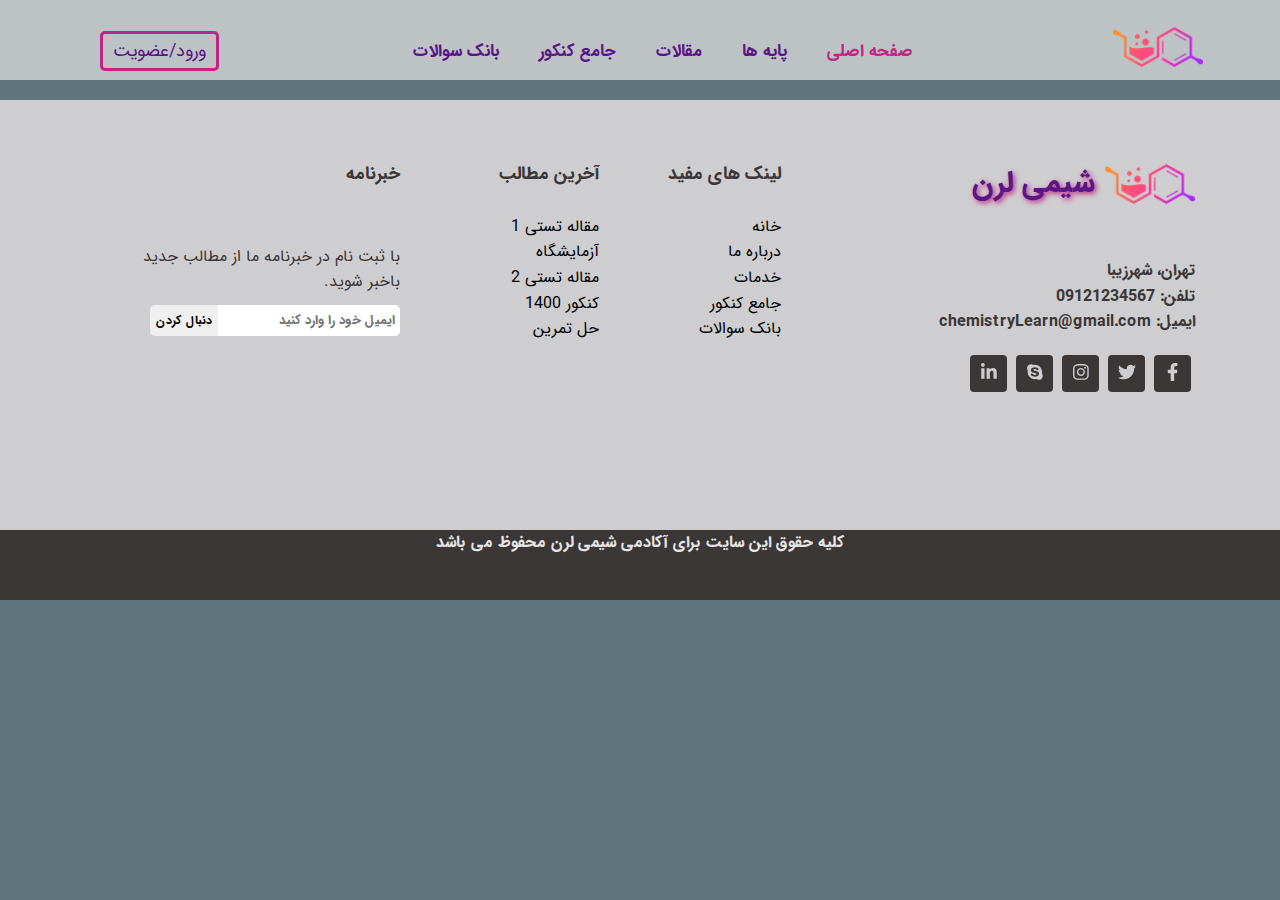
==== pages/Courses/Courses.html @ 00291adf "change directory" ====
<!DOCTYPE html>
<html lang="en">

<head>
    <meta charset="UTF-8">
    <meta http-equiv="X-UA-Compatible" content="IE=edge">
    <meta name="viewport" content="width=device-width, initial-scale=1.0">
    <title>Courses</title>
    <link rel="icon" type="image/png" href="../../img/chemistry-logo.png">
    <!-- ======   VENDOR LINKS ====== -->
    <link rel="stylesheet" href="../../vendor/FontAwesome5/all.min.css">

    <!-- ======   CSS STYLES ====== -->
    <link rel="stylesheet" href="./Courses.css">
    <link rel="stylesheet" href="./courses-responsive.css">
</head>

<body>

    <!-- ======   TopBar START ====== -->
    <div id="topBar" class="topBar">
        <div class="container">
            <div class="navbar">
                <div class="logo">
                    <a href="#">
                        <img src="../../img/chemistry-logo.png" class="logo__img" alt="Chemistry">
                    </a>
                </div>
                <div class="menu">
                    <ul class="menu__items">
                        <li class="menu__item"><a href="#" class="menu__item-link menu__item-link--active"> صفحه
                                اصلی</a></li>
                        <li class="menu__item"><a href="#" class="menu__item-link">پایه ها</a></li>
                        <li class="menu__item"><a href="#" class="menu__item-link">مقالات</a></li>
                        <li class="menu__item"><a href="#" class="menu__item-link">جامع کنکور</a></li>
                        <li class="menu__item"><a href="#" class="menu__item-link">بانک سوالات</a></li>
                    </ul>
                </div>
                <div class="left-section">
                    <div class="member">
                        <a href="#" class="member-login page-btn">ورود/عضویت</a>
                    </div>
                    <div class="nav__toggle-icon">
                        <div class="nav__toggle-line"></div>
                    </div>
                </div>
            </div>
        </div>

    </div>
    <!-- ======   TopBar FINISH ====== -->















    <!-- ======   FOOTER START ====== -->
    <footer id="footer" class="footer">
        <div class="container">
            <div class="footer-content">
                <div class="row">
                    <div class="col col-lg-4">
                        <div class="footer-right">
                            <div class="footer-logo">
                                <a href="#">
                                    <img src="../../img/chemistry-logo.png" class="footer-logo__img" alt="Chemistry">
                                    <h2 class="footer-logo__title">شیمی لرن</h2>
                                </a>
                            </div>
                            <p class="footer-address">تهران، شهرزیبا</p>
                            <p class="footer-phone">تلفن: 09121234567</p>
                            <p class="footer-mail">ایمیل: chemistryLearn@gmail.com</p>
                            <div class="footer-icons">
                                <a href="#" class="footer-icon">
                                    <i class="fab fa-facebook-f "></i>
                                </a>
                                <a href="#" class="footer-icon">
                                    <i class="fab fa-twitter"></i>

                                </a>
                                <a href="#" class="footer-icon"> <i class="fab fa-instagram"></i>
                                </a>
                                <a href="#" class="footer-icon"> <i class="fab fa-skype"></i>
                                </a>
                                <a href="#" class="footer-icon"> <i class="fab fa-linkedin-in"></i>
                                </a>
                            </div>
                        </div>
                    </div>
                    <div class="col col-lg-4">
                        <div class="footer-middle">
                            <div class="footer-middle__right">
                                <h4 class="footer-middle__right-title">لینک های مفید</h4>
                                <ul class="footer-middle__right-items">
                                    <li class=""><a href="#" class="footer-middle__right-link">خانه</a></li>
                                    <li class=""><a href="#" class="footer-middle__right-link">درباره ما</a></li>
                                    <li class=""><a href="#" class="footer-middle__right-link">خدمات</a> </li>
                                    <li class=""><a href="#" class="footer-middle__right-link">جامع کنکور</a> </li>
                                    <li class=""><a href="#" class="footer-middle__right-link"> بانک سوالات</a> </li>
                                </ul>
                            </div>
                            <div class="footer-middle__left">
                                <h4 class="footer-middle__left-title"> آخرین مطالب</h4>
                                <ul class="footer-middle__left-items">
                                    <li> <a href="#" class="footer-middle__left-link"> مقاله تستی 1</a> </li>
                                    <li> <a href="#" class="footer-middle__left-link">آزمایشگاه </a> </li>
                                    <li> <a href="#" class="footer-middle__left-link">مقاله تستی 2 </a> </li>
                                    <li> <a href="#" class="footer-middle__left-link">کنکور 1400 </a> </li>
                                    <li> <a href="#" class="footer-middle__left-link"> حل تمرین</a> </li>
                                </ul>
                            </div>
                        </div>
                    </div>
                    <div class="col col-lg-4">
                        <div class="footer-left">
                            <h4 class="footer-left__title">خبرنامه</h4>
                            <p class="footer-left__text">با ثبت نام در خبرنامه ما از مطالب جدید باخبر شوید.</p>
                            <form action method="post" class="footer-left__mailBox">
                                <input type="email" name="email" class="footer-left__mailBox-box"
                                    placeholder="ایمیل خود را وارد کنید">
                                <input type="submit" class="footer-left__mailBox-btn" value="دنبال کردن">
                            </form>
                        </div>
                    </div>
                </div>
            </div>
        </div>
        <div class="sub-footer">
            <p class="sub-footer__text">کلیه حقوق این سایت برای آکادمی شیمی لرن محفوظ می باشد</p>
        </div>
    </footer>
    <!-- ======   FOOTER FINISH ====== -->


    <!-- ======   JS VENDOR ====== -->
    <script src="../../vendor/FontAwesome5/all.min.js"></script>


    <!-- ====== APP.JS VENDOR ====== -->
    <script src="./Courses.js"></script>
</body>

</html>
---- pages/Courses/Courses.css ----
@import "../../style/reset.css";
@import "../../style/grid.css";
@import "../../style/font.css";
@import "../../style/TopBar.css";
@import "../../style/Footer.css";

/* ------------------------------
===========   root   ==========
------------------------------ */

:root {
  --Platinum-color: #e5e5e5;
  --AmericanSilver-color: #cecdcf;
  --SasquatchSocks-color: #be2686;
  --AmericanViolet-color: #5b1587;
  --SmokyCharcoal-color: #3b3737;
}

/* ------------------------------
=======   Reset Style  =======
------------------------------ */

a {
  text-decoration: none;
  color: black;
}

/* ------------------------------
===========   Courses   ==========
------------------------------ */

html {
  box-sizing: border-box;
  font-size: 62.5%;
}

*,
*:before,
*:after {
  box-sizing: inherit;
}

body {
  font-family: "IranSans";
  font-size: 1.6rem;
  line-height: 1.6;
  direction: rtl;
  background-color: #60747b;
  color: var(--SmokyCharcoal-color);
}

/* --------------------------------
=======   Helper Class   ======
-------------------------------- */
.page-btn {
  color: var(--AmericanViolet-color);
  font-family: "IranSans";
  font-size: 1.8rem;
  border: 3px solid var(--SasquatchSocks-color);
  border-radius: 0.5rem;
  padding: 0.3rem 1rem;
  text-align: center;
  transition: all 150ms ease-in;
}
.page-btn:hover {
  color: var(--Platinum-color);
  background-color: var(--SasquatchSocks-color);
}

/* -------------------------------
=======   TopBar Style   =======
------------------------------- */
---- pages/Courses/courses-responsive.css ----
@media (max-width: 1400px) {
}
@media (max-width: 1200px) {
}
@media (max-width: 992px) {
}

@media (max-width: 768px) {
}

@media (max-width: 576px) {
}
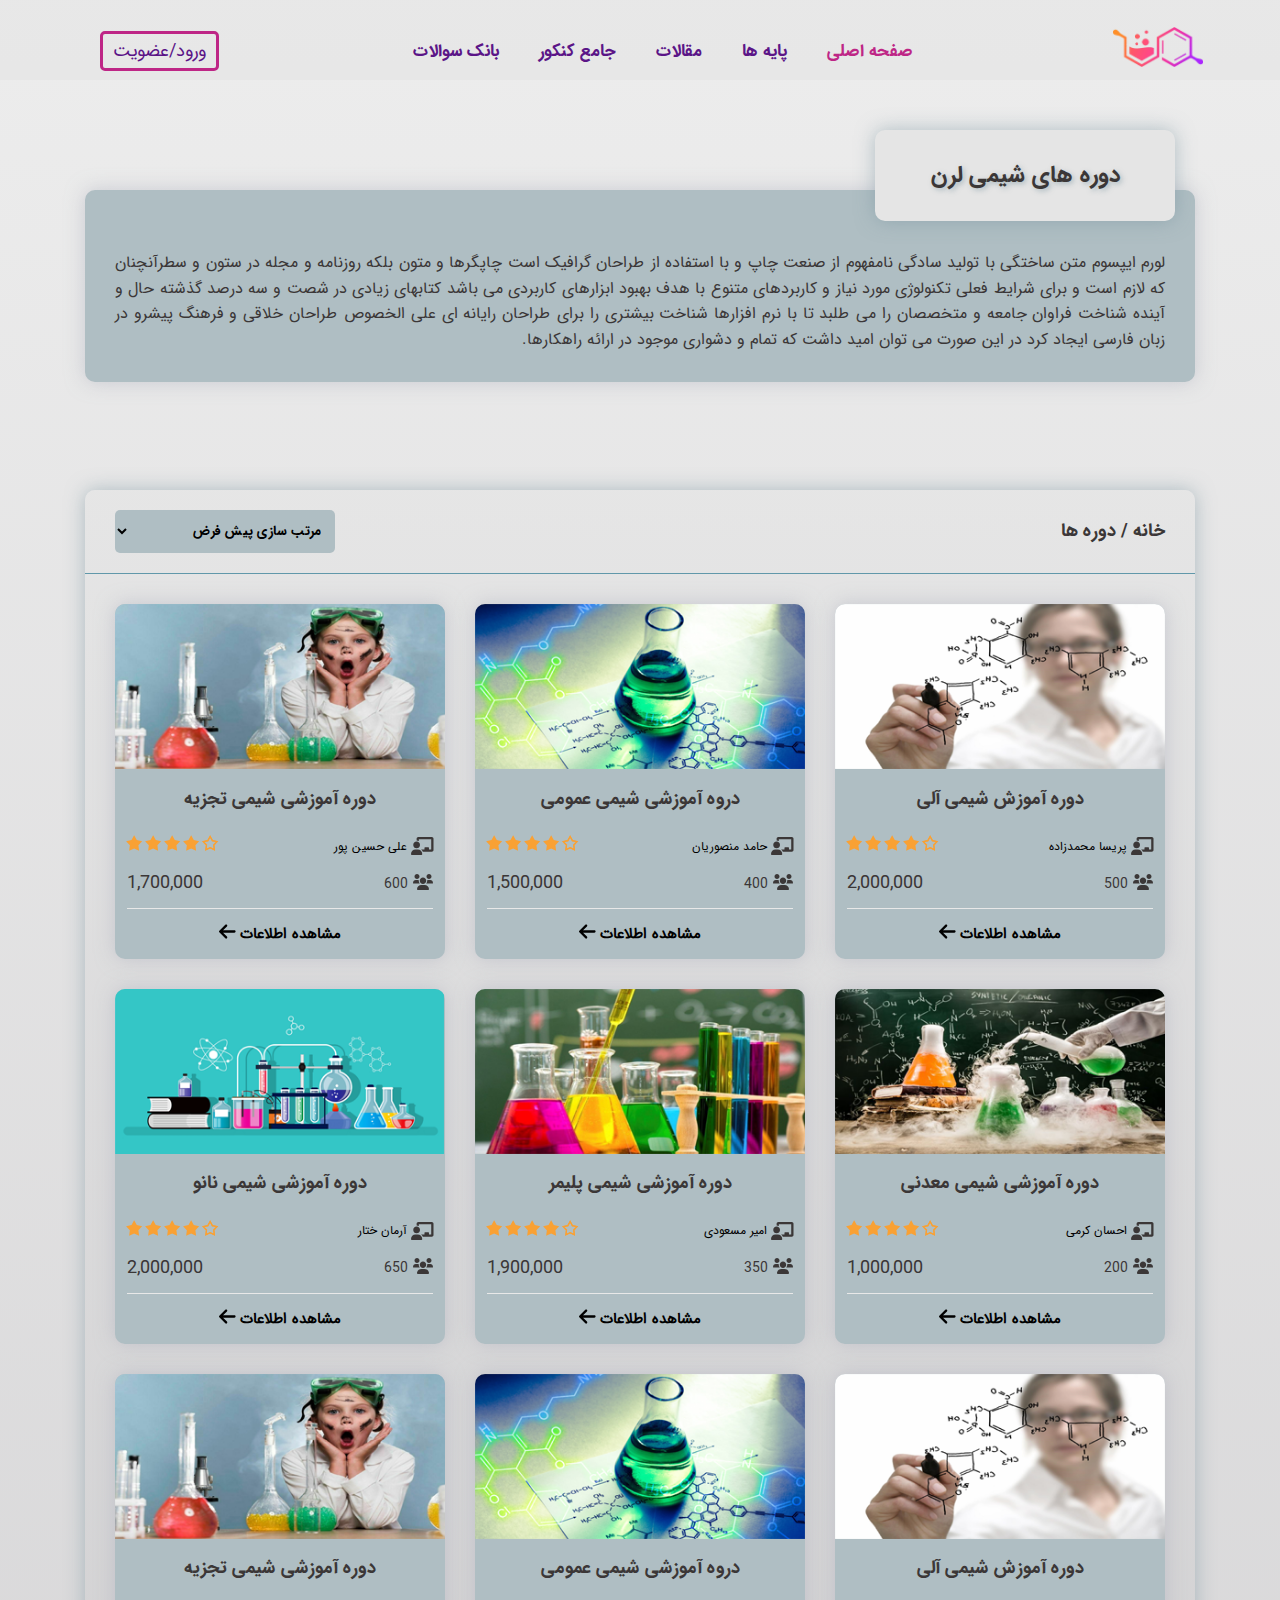
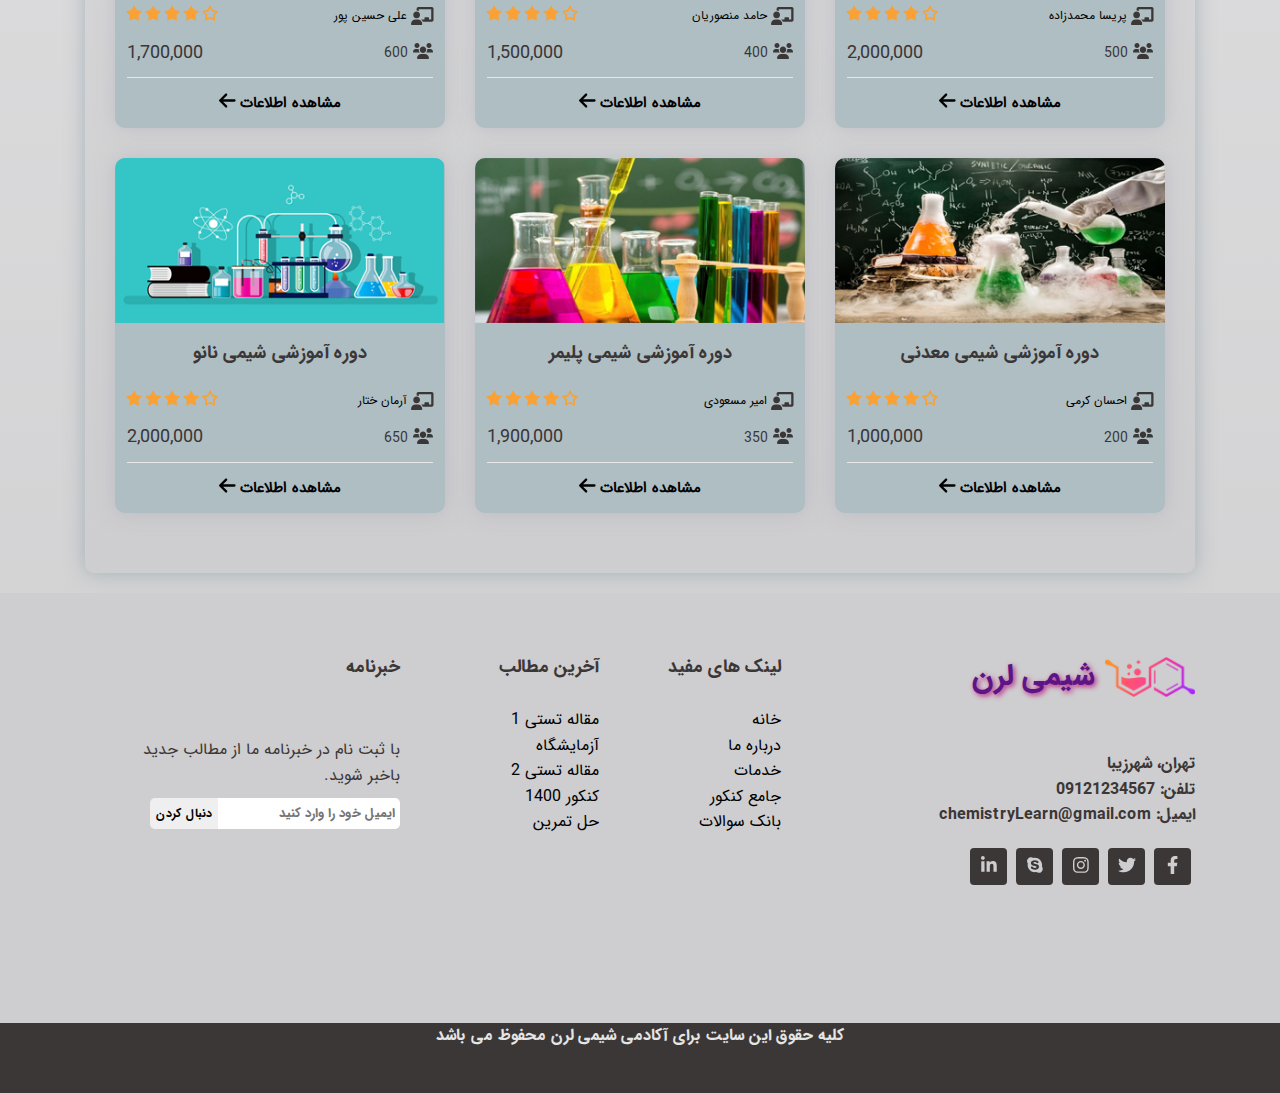
==== commit 529aa603: "create courseBox" ====
--- a/pages/Courses/Courses.html
+++ b/pages/Courses/Courses.html
@@ -50,7 +50,548 @@
     </div>
     <!-- ======   TopBar FINISH ====== -->
 
-
+    <!-- ======   Page-Header START ====== -->
+    <section id="page-header" class="page-header">
+        <div class="container">
+            <div class="page-header-content">
+                <div class="page-header__title">
+                    <h1>دوره های شیمی لرن</h1>
+                </div>
+                <div class="page-header__text">
+                    <p>لورم ایپسوم متن ساختگی با تولید سادگی نامفهوم از صنعت چاپ و با استفاده از طراحان گرافیک است
+                        چاپگرها و متون بلکه روزنامه و مجله در ستون و سطرآنچنان که لازم است و برای شرایط فعلی تکنولوژی
+                        مورد نیاز و کاربردهای متنوع با هدف بهبود ابزارهای کاربردی می باشد کتابهای زیادی در شصت و سه درصد
+                        گذشته حال و آینده شناخت فراوان جامعه و متخصصان را می طلبد تا با نرم افزارها شناخت بیشتری را برای
+                        طراحان رایانه ای علی الخصوص طراحان خلاقی و فرهنگ پیشرو در زبان فارسی ایجاد کرد در این صورت می
+                        توان امید داشت که تمام و دشواری موجود در ارائه راهکارها.
+                </div>
+
+            </div>
+        </div>
+    </section>
+    <!-- ======   Page-Header FINISH ====== -->
+
+    <!-- ======   Category START ====== -->
+
+    <section id="category" class="category">
+        <div class="container">
+            <div class="category-content">
+                <div class="category__show">
+                    <div class="category__path">
+                        <p>خانه / دوره ها</p>
+                    </div>
+                    <div class="category-show__type">
+                        <select>
+                            <option class="category__selectBox" value="0">مرتب سازی پیش فرض</option>
+                            <option class="category__selectBox" value="1">مرتب سازی براساس محبوبیت</option>
+                            <option class="category__selectBox" value="2">مرتب سازی بر اساس جدیدترین</option>
+                            <option class="category__selectBox" value="3">مرتب سازی براساس گرانترین</option>
+                            <option class="category__selectBox" value="4">مرتب سازی براساس ارزانترین</option>
+                        </select>
+                    </div>
+                </div>
+                <div class="category-boxes">
+                    <div class="row">
+                        <div class="col col-md-6 col-lg-4">
+                            <div class="course-box">
+                                <a href="#">
+                                    <img src="../../img/courses/c6.png" alt="" class="course-box__img">
+                                </a>
+                                <div class="course-box__main">
+                                    <h3 class="course-box__title">دوره آموزش شیمی آلی</h3>
+                                    <div class="course-box__teacher-rating">
+                                        <div class="course-box-teacher">
+                                            <i class="fas fa-chalkboard-teacher course-box__teacher-icon"></i>
+                                            <a href="#" class="course-box__teacher-link"> پریسا محمدزاده </a>
+                                        </div>
+                                        <div class="course-box__rating">
+                                            <img src="../../img/svgs/star.svg" alt="rating" class="course-box__star">
+                                            <img src="../../img/svgs/star_fill.svg" alt="rating"
+                                                class="course-box__star">
+                                            <img src="../../img/svgs/star_fill.svg" alt="rating"
+                                                class="course-box__star">
+                                            <img src="../../img/svgs/star_fill.svg" alt="rating"
+                                                class="course-box__star">
+                                            <img src="../../img/svgs/star_fill.svg" alt="rating"
+                                                class="course-box__star">
+                                        </div>
+                                    </div>
+                                    <div class="course-box__users-price">
+                                        <div class="course-box__users">
+                                            <i class="fas fa-users course-box__users-icon"></i>
+                                            <span class="course-box__users-text">500</span>
+                                        </div>
+                                        <span class="course-box__price">2,000,000</span>
+                                    </div>
+                                    <div class="course-box__footer">
+                                        <a href="#" class="course-box__footer-link">
+                                            مشاهده اطلاعات
+                                            <i class="fas fa-arrow-left course-box__footer-icon"></i>
+                                        </a>
+                                    </div>
+                                </div>
+
+                            </div>
+                        </div>
+
+                        <div class="col col-md-6 col-lg-4">
+                            <div class="course-box">
+                                <a href="#">
+                                    <img src="../../img/courses/c1.png" alt="" class="course-box__img">
+                                </a>
+                                <div class="course-box__main">
+                                    <h3 class="course-box__title">دروه آموزشی شیمی عمومی</h3>
+                                    <div class="course-box__teacher-rating">
+                                        <div class="course-box-teacher">
+                                            <i class="fas fa-chalkboard-teacher course-box__teacher-icon"></i>
+                                            <a href="#" class="course-box__teacher-link"> حامد منصوریان </a>
+                                        </div>
+                                        <div class="course-box__rating">
+                                            <img src="../../img/svgs/star.svg" alt="rating" class="course-box__star">
+                                            <img src="../../img/svgs/star_fill.svg" alt="rating"
+                                                class="course-box__star">
+                                            <img src="../../img/svgs/star_fill.svg" alt="rating"
+                                                class="course-box__star">
+                                            <img src="../../img/svgs/star_fill.svg" alt="rating"
+                                                class="course-box__star">
+                                            <img src="../../img/svgs/star_fill.svg" alt="rating"
+                                                class="course-box__star">
+                                        </div>
+                                    </div>
+                                    <div class="course-box__users-price">
+                                        <div class="course-box__users">
+                                            <i class="fas fa-users course-box__users-icon"></i>
+                                            <span class="course-box__users-text">400</span>
+                                        </div>
+                                        <span class="course-box__price">1,500,000</span>
+                                    </div>
+                                    <div class="course-box__footer">
+                                        <a href="#" class="course-box__footer-link">
+                                            مشاهده اطلاعات
+                                            <i class="fas fa-arrow-left course-box__footer-icon"></i>
+                                        </a>
+                                    </div>
+                                </div>
+
+                            </div>
+                        </div>
+                        <div class="col col-md-6 col-lg-4">
+                            <div class="course-box">
+                                <a href="#">
+                                    <img src="../../img/courses/c2.png" alt="" class="course-box__img">
+                                </a>
+                                <div class="course-box__main">
+                                    <h3 class="course-box__title">دوره آموزشی شیمی تجزیه</h3>
+                                    <div class="course-box__teacher-rating">
+                                        <div class="course-box-teacher">
+                                            <i class="fas fa-chalkboard-teacher course-box__teacher-icon"></i>
+                                            <a href="#" class="course-box__teacher-link"> علی حسین پور </a>
+                                        </div>
+                                        <div class="course-box__rating">
+                                            <img src="../../img/svgs/star.svg" alt="rating" class="course-box__star">
+                                            <img src="../../img/svgs/star_fill.svg" alt="rating"
+                                                class="course-box__star">
+                                            <img src="../../img/svgs/star_fill.svg" alt="rating"
+                                                class="course-box__star">
+                                            <img src="../../img/svgs/star_fill.svg" alt="rating"
+                                                class="course-box__star">
+                                            <img src="../../img/svgs/star_fill.svg" alt="rating"
+                                                class="course-box__star">
+                                        </div>
+                                    </div>
+                                    <div class="course-box__users-price">
+                                        <div class="course-box__users">
+                                            <i class="fas fa-users course-box__users-icon"></i>
+                                            <span class="course-box__users-text">600</span>
+                                        </div>
+                                        <span class="course-box__price">1,700,000</span>
+                                    </div>
+                                    <div class="course-box__footer">
+                                        <a href="#" class="course-box__footer-link">
+                                            مشاهده اطلاعات
+                                            <i class="fas fa-arrow-left course-box__footer-icon"></i>
+                                        </a>
+                                    </div>
+                                </div>
+
+                            </div>
+                        </div>
+                        <div class="col col-md-6 col-lg-4">
+                            <div class="course-box">
+                                <a href="#">
+                                    <img src="../../img/courses/c3.png" alt="" class="course-box__img">
+                                </a>
+                                <div class="course-box__main">
+                                    <h3 class="course-box__title">دوره آموزشی شیمی معدنی</h3>
+                                    <div class="course-box__teacher-rating">
+                                        <div class="course-box-teacher">
+                                            <i class="fas fa-chalkboard-teacher course-box__teacher-icon"></i>
+                                            <a href="#" class="course-box__teacher-link"> احسان کرمی </a>
+                                        </div>
+                                        <div class="course-box__rating">
+                                            <img src="../../img/svgs/star.svg" alt="rating" class="course-box__star">
+                                            <img src="../../img/svgs/star_fill.svg" alt="rating"
+                                                class="course-box__star">
+                                            <img src="../../img/svgs/star_fill.svg" alt="rating"
+                                                class="course-box__star">
+                                            <img src="../../img/svgs/star_fill.svg" alt="rating"
+                                                class="course-box__star">
+                                            <img src="../../img/svgs/star_fill.svg" alt="rating"
+                                                class="course-box__star">
+                                        </div>
+                                    </div>
+                                    <div class="course-box__users-price">
+                                        <div class="course-box__users">
+                                            <i class="fas fa-users course-box__users-icon"></i>
+                                            <span class="course-box__users-text">200</span>
+                                        </div>
+                                        <span class="course-box__price">1,000,000</span>
+                                    </div>
+                                    <div class="course-box__footer">
+                                        <a href="#" class="course-box__footer-link">
+                                            مشاهده اطلاعات
+                                            <i class="fas fa-arrow-left course-box__footer-icon"></i>
+                                        </a>
+                                    </div>
+                                </div>
+
+                            </div>
+                        </div>
+                        <div class="col col-md-6 col-lg-4">
+                            <div class="course-box">
+                                <a href="#">
+                                    <img src="../../img/courses/c4.png" alt="" class="course-box__img">
+                                </a>
+                                <div class="course-box__main">
+                                    <h3 class="course-box__title">دوره آموزشی شیمی پلیمر</h3>
+                                    <div class="course-box__teacher-rating">
+                                        <div class="course-box-teacher">
+                                            <i class="fas fa-chalkboard-teacher course-box__teacher-icon"></i>
+                                            <a href="#" class="course-box__teacher-link"> امیر مسعودی </a>
+                                        </div>
+                                        <div class="course-box__rating">
+                                            <img src="../../img/svgs/star.svg" alt="rating" class="course-box__star">
+                                            <img src="../../img/svgs/star_fill.svg" alt="rating"
+                                                class="course-box__star">
+                                            <img src="../../img/svgs/star_fill.svg" alt="rating"
+                                                class="course-box__star">
+                                            <img src="../../img/svgs/star_fill.svg" alt="rating"
+                                                class="course-box__star">
+                                            <img src="../../img/svgs/star_fill.svg" alt="rating"
+                                                class="course-box__star">
+                                        </div>
+                                    </div>
+                                    <div class="course-box__users-price">
+                                        <div class="course-box__users">
+                                            <i class="fas fa-users course-box__users-icon"></i>
+                                            <span class="course-box__users-text">350</span>
+                                        </div>
+                                        <span class="course-box__price">1,900,000</span>
+                                    </div>
+                                    <div class="course-box__footer">
+                                        <a href="#" class="course-box__footer-link">
+                                            مشاهده اطلاعات
+                                            <i class="fas fa-arrow-left course-box__footer-icon"></i>
+                                        </a>
+                                    </div>
+                                </div>
+
+                            </div>
+                        </div>
+                        <div class="col col-md-6 col-lg-4">
+                            <div class="course-box">
+                                <a href="#">
+                                    <img src="../../img/courses/c5.png" alt="" class="course-box__img">
+                                </a>
+                                <div class="course-box__main">
+                                    <h3 class="course-box__title">دوره آموزشی شیمی نانو</h3>
+                                    <div class="course-box__teacher-rating">
+                                        <div class="course-box-teacher">
+                                            <i class="fas fa-chalkboard-teacher course-box__teacher-icon"></i>
+                                            <a href="#" class="course-box__teacher-link"> آرمان ختار </a>
+                                        </div>
+                                        <div class="course-box__rating">
+                                            <img src="../../img/svgs/star.svg" alt="rating" class="course-box__star">
+                                            <img src="../../img/svgs/star_fill.svg" alt="rating"
+                                                class="course-box__star">
+                                            <img src="../../img/svgs/star_fill.svg" alt="rating"
+                                                class="course-box__star">
+                                            <img src="../../img/svgs/star_fill.svg" alt="rating"
+                                                class="course-box__star">
+                                            <img src="../../img/svgs/star_fill.svg" alt="rating"
+                                                class="course-box__star">
+                                        </div>
+                                    </div>
+                                    <div class="course-box__users-price">
+                                        <div class="course-box__users">
+                                            <i class="fas fa-users course-box__users-icon"></i>
+                                            <span class="course-box__users-text">650</span>
+                                        </div>
+                                        <span class="course-box__price">2,000,000</span>
+                                    </div>
+                                    <div class="course-box__footer">
+                                        <a href="#" class="course-box__footer-link">
+                                            مشاهده اطلاعات
+                                            <i class="fas fa-arrow-left course-box__footer-icon"></i>
+                                        </a>
+                                    </div>
+                                </div>
+
+                            </div>
+                        </div>
+                        <div class="col col-md-6 col-lg-4">
+                            <div class="course-box">
+                                <a href="#">
+                                    <img src="../../img/courses/c6.png" alt="" class="course-box__img">
+                                </a>
+                                <div class="course-box__main">
+                                    <h3 class="course-box__title">دوره آموزش شیمی آلی</h3>
+                                    <div class="course-box__teacher-rating">
+                                        <div class="course-box-teacher">
+                                            <i class="fas fa-chalkboard-teacher course-box__teacher-icon"></i>
+                                            <a href="#" class="course-box__teacher-link"> پریسا محمدزاده </a>
+                                        </div>
+                                        <div class="course-box__rating">
+                                            <img src="../../img/svgs/star.svg" alt="rating" class="course-box__star">
+                                            <img src="../../img/svgs/star_fill.svg" alt="rating"
+                                                class="course-box__star">
+                                            <img src="../../img/svgs/star_fill.svg" alt="rating"
+                                                class="course-box__star">
+                                            <img src="../../img/svgs/star_fill.svg" alt="rating"
+                                                class="course-box__star">
+                                            <img src="../../img/svgs/star_fill.svg" alt="rating"
+                                                class="course-box__star">
+                                        </div>
+                                    </div>
+                                    <div class="course-box__users-price">
+                                        <div class="course-box__users">
+                                            <i class="fas fa-users course-box__users-icon"></i>
+                                            <span class="course-box__users-text">500</span>
+                                        </div>
+                                        <span class="course-box__price">2,000,000</span>
+                                    </div>
+                                    <div class="course-box__footer">
+                                        <a href="#" class="course-box__footer-link">
+                                            مشاهده اطلاعات
+                                            <i class="fas fa-arrow-left course-box__footer-icon"></i>
+                                        </a>
+                                    </div>
+                                </div>
+
+                            </div>
+                        </div>
+                        <div class="col col-md-6 col-lg-4">
+                            <div class="course-box">
+                                <a href="#">
+                                    <img src="../../img/courses/c1.png" alt="" class="course-box__img">
+                                </a>
+                                <div class="course-box__main">
+                                    <h3 class="course-box__title">دروه آموزشی شیمی عمومی</h3>
+                                    <div class="course-box__teacher-rating">
+                                        <div class="course-box-teacher">
+                                            <i class="fas fa-chalkboard-teacher course-box__teacher-icon"></i>
+                                            <a href="#" class="course-box__teacher-link"> حامد منصوریان </a>
+                                        </div>
+                                        <div class="course-box__rating">
+                                            <img src="../../img/svgs/star.svg" alt="rating" class="course-box__star">
+                                            <img src="../../img/svgs/star_fill.svg" alt="rating"
+                                                class="course-box__star">
+                                            <img src="../../img/svgs/star_fill.svg" alt="rating"
+                                                class="course-box__star">
+                                            <img src="../../img/svgs/star_fill.svg" alt="rating"
+                                                class="course-box__star">
+                                            <img src="../../img/svgs/star_fill.svg" alt="rating"
+                                                class="course-box__star">
+                                        </div>
+                                    </div>
+                                    <div class="course-box__users-price">
+                                        <div class="course-box__users">
+                                            <i class="fas fa-users course-box__users-icon"></i>
+                                            <span class="course-box__users-text">400</span>
+                                        </div>
+                                        <span class="course-box__price">1,500,000</span>
+                                    </div>
+                                    <div class="course-box__footer">
+                                        <a href="#" class="course-box__footer-link">
+                                            مشاهده اطلاعات
+                                            <i class="fas fa-arrow-left course-box__footer-icon"></i>
+                                        </a>
+                                    </div>
+                                </div>
+
+                            </div>
+                        </div>
+                        <div class="col col-md-6 col-lg-4">
+                            <div class="course-box">
+                                <a href="#">
+                                    <img src="../../img/courses/c2.png" alt="" class="course-box__img">
+                                </a>
+                                <div class="course-box__main">
+                                    <h3 class="course-box__title">دوره آموزشی شیمی تجزیه</h3>
+                                    <div class="course-box__teacher-rating">
+                                        <div class="course-box-teacher">
+                                            <i class="fas fa-chalkboard-teacher course-box__teacher-icon"></i>
+                                            <a href="#" class="course-box__teacher-link"> علی حسین پور </a>
+                                        </div>
+                                        <div class="course-box__rating">
+                                            <img src="../../img/svgs/star.svg" alt="rating" class="course-box__star">
+                                            <img src="../../img/svgs/star_fill.svg" alt="rating"
+                                                class="course-box__star">
+                                            <img src="../../img/svgs/star_fill.svg" alt="rating"
+                                                class="course-box__star">
+                                            <img src="../../img/svgs/star_fill.svg" alt="rating"
+                                                class="course-box__star">
+                                            <img src="../../img/svgs/star_fill.svg" alt="rating"
+                                                class="course-box__star">
+                                        </div>
+                                    </div>
+                                    <div class="course-box__users-price">
+                                        <div class="course-box__users">
+                                            <i class="fas fa-users course-box__users-icon"></i>
+                                            <span class="course-box__users-text">600</span>
+                                        </div>
+                                        <span class="course-box__price">1,700,000</span>
+                                    </div>
+                                    <div class="course-box__footer">
+                                        <a href="#" class="course-box__footer-link">
+                                            مشاهده اطلاعات
+                                            <i class="fas fa-arrow-left course-box__footer-icon"></i>
+                                        </a>
+                                    </div>
+                                </div>
+
+                            </div>
+                        </div>
+                        <div class="col col-md-6 col-lg-4">
+                            <div class="course-box">
+                                <a href="#">
+                                    <img src="../../img/courses/c3.png" alt="" class="course-box__img">
+                                </a>
+                                <div class="course-box__main">
+                                    <h3 class="course-box__title">دوره آموزشی شیمی معدنی</h3>
+                                    <div class="course-box__teacher-rating">
+                                        <div class="course-box-teacher">
+                                            <i class="fas fa-chalkboard-teacher course-box__teacher-icon"></i>
+                                            <a href="#" class="course-box__teacher-link"> احسان کرمی </a>
+                                        </div>
+                                        <div class="course-box__rating">
+                                            <img src="../../img/svgs/star.svg" alt="rating" class="course-box__star">
+                                            <img src="../../img/svgs/star_fill.svg" alt="rating"
+                                                class="course-box__star">
+                                            <img src="../../img/svgs/star_fill.svg" alt="rating"
+                                                class="course-box__star">
+                                            <img src="../../img/svgs/star_fill.svg" alt="rating"
+                                                class="course-box__star">
+                                            <img src="../../img/svgs/star_fill.svg" alt="rating"
+                                                class="course-box__star">
+                                        </div>
+                                    </div>
+                                    <div class="course-box__users-price">
+                                        <div class="course-box__users">
+                                            <i class="fas fa-users course-box__users-icon"></i>
+                                            <span class="course-box__users-text">200</span>
+                                        </div>
+                                        <span class="course-box__price">1,000,000</span>
+                                    </div>
+                                    <div class="course-box__footer">
+                                        <a href="#" class="course-box__footer-link">
+                                            مشاهده اطلاعات
+                                            <i class="fas fa-arrow-left course-box__footer-icon"></i>
+                                        </a>
+                                    </div>
+                                </div>
+
+                            </div>
+                        </div>
+                        <div class="col col-md-6 col-lg-4">
+                            <div class="course-box">
+                                <a href="#">
+                                    <img src="../../img/courses/c4.png" alt="" class="course-box__img">
+                                </a>
+                                <div class="course-box__main">
+                                    <h3 class="course-box__title">دوره آموزشی شیمی پلیمر</h3>
+                                    <div class="course-box__teacher-rating">
+                                        <div class="course-box-teacher">
+                                            <i class="fas fa-chalkboard-teacher course-box__teacher-icon"></i>
+                                            <a href="#" class="course-box__teacher-link"> امیر مسعودی </a>
+                                        </div>
+                                        <div class="course-box__rating">
+                                            <img src="../../img/svgs/star.svg" alt="rating" class="course-box__star">
+                                            <img src="../../img/svgs/star_fill.svg" alt="rating"
+                                                class="course-box__star">
+                                            <img src="../../img/svgs/star_fill.svg" alt="rating"
+                                                class="course-box__star">
+                                            <img src="../../img/svgs/star_fill.svg" alt="rating"
+                                                class="course-box__star">
+                                            <img src="../../img/svgs/star_fill.svg" alt="rating"
+                                                class="course-box__star">
+                                        </div>
+                                    </div>
+                                    <div class="course-box__users-price">
+                                        <div class="course-box__users">
+                                            <i class="fas fa-users course-box__users-icon"></i>
+                                            <span class="course-box__users-text">350</span>
+                                        </div>
+                                        <span class="course-box__price">1,900,000</span>
+                                    </div>
+                                    <div class="course-box__footer">
+                                        <a href="#" class="course-box__footer-link">
+                                            مشاهده اطلاعات
+                                            <i class="fas fa-arrow-left course-box__footer-icon"></i>
+                                        </a>
+                                    </div>
+                                </div>
+
+                            </div>
+                        </div>
+                        <div class="col col-md-6 col-lg-4">
+                            <div class="course-box">
+                                <a href="#">
+                                    <img src="../../img/courses/c5.png" alt="" class="course-box__img">
+                                </a>
+                                <div class="course-box__main">
+                                    <h3 class="course-box__title">دوره آموزشی شیمی نانو</h3>
+                                    <div class="course-box__teacher-rating">
+                                        <div class="course-box-teacher">
+                                            <i class="fas fa-chalkboard-teacher course-box__teacher-icon"></i>
+                                            <a href="#" class="course-box__teacher-link"> آرمان ختار </a>
+                                        </div>
+                                        <div class="course-box__rating">
+                                            <img src="../../img/svgs/star.svg" alt="rating" class="course-box__star">
+                                            <img src="../../img/svgs/star_fill.svg" alt="rating"
+                                                class="course-box__star">
+                                            <img src="../../img/svgs/star_fill.svg" alt="rating"
+                                                class="course-box__star">
+                                            <img src="../../img/svgs/star_fill.svg" alt="rating"
+                                                class="course-box__star">
+                                            <img src="../../img/svgs/star_fill.svg" alt="rating"
+                                                class="course-box__star">
+                                        </div>
+                                    </div>
+                                    <div class="course-box__users-price">
+                                        <div class="course-box__users">
+                                            <i class="fas fa-users course-box__users-icon"></i>
+                                            <span class="course-box__users-text">650</span>
+                                        </div>
+                                        <span class="course-box__price">2,000,000</span>
+                                    </div>
+                                    <div class="course-box__footer">
+                                        <a href="#" class="course-box__footer-link">
+                                            مشاهده اطلاعات
+                                            <i class="fas fa-arrow-left course-box__footer-icon"></i>
+                                        </a>
+                                    </div>
+                                </div>
+
+                            </div>
+                        </div>
+                    </div>
+                </div>
+            </div>
+        </div>
+
+    </section>
+    <!-- ======   Category START ====== -->
 
 
 
--- a/pages/Courses/Courses.css
+++ b/pages/Courses/Courses.css
@@ -11,9 +11,10 @@
 :root {
   --Platinum-color: #e5e5e5;
   --AmericanSilver-color: #cecdcf;
-  --SasquatchSocks-color: #be2686;
+  --SasquatchSocks-color: rgb(190, 38, 134);
   --AmericanViolet-color: #5b1587;
   --SmokyCharcoal-color: #3b3737;
+  --page-color: rgba(115, 144, 155, 0.569);
 }
 
 /* ------------------------------
@@ -45,7 +46,11 @@
   font-size: 1.6rem;
   line-height: 1.6;
   direction: rtl;
-  background-color: #60747b;
+  background: linear-gradient(
+    to bottom,
+    rgba(229, 229, 229, 0.7),
+    rgb(206, 205, 207)
+  );
   color: var(--SmokyCharcoal-color);
 }
 
@@ -67,7 +72,163 @@
   background-color: var(--SasquatchSocks-color);
 }
 
-/* -------------------------------
-=======   TopBar Style   =======
-------------------------------- */
-
+/* -----------------------------------
+=======   Page-Header Style   =======
+----------------------------------- */
+
+.page-header {
+  height: 33rem;
+  padding-top: 5rem;
+  margin-bottom: 8rem;
+}
+.page-header .page-header-content {
+  position: relative;
+}
+.page-header .page-header__title {
+  background-color: rgba(229, 229, 229);
+  box-shadow: 0 0 19px rgba(115, 144, 155, 0.5);
+  position: absolute;
+  z-index: 8;
+  width: 30rem;
+  border-radius: 1rem;
+  right: 2rem;
+}
+.page-header .page-header__title h1 {
+  font-family: "IranSans-Bold";
+  text-shadow: 2px 2px 5px rgba(115, 144, 155, 0.5);
+  font-size: 2.3rem;
+  padding: 2.7rem;
+  text-align: center;
+}
+.page-header .page-header__text {
+  position: absolute;
+  background-color: #afbec3;
+  box-shadow: 0 0 19px rgba(168, 172, 185, 0.5);
+  padding: 6rem 3rem 3rem 3rem;
+  top: 6rem;
+  border-radius: 1rem;
+}
+.page-header .page-header__text p {
+  text-align: justify;
+}
+
+/* -----------------------------------
+=======   Category Style   =======
+----------------------------------- */
+
+
+.category .category-content {
+  background: linear-gradient(
+    to bottom,
+    rgba(229, 229, 229, 0.7),
+    rgb(206, 205, 207)
+  );
+  box-shadow: 0 0 19px rgba(115, 144, 155, 0.5);
+  border-radius: 1rem;
+}
+.category .category__show {
+  display: flex;
+  align-items: center;
+  justify-content: space-between;
+  padding: 2rem 3rem;
+  position: relative;
+  border-bottom: 1px solid #6198aa;
+}
+.category .category__path p {
+  font-family: "IranSans-Bold";
+  font-size: 1.8rem;
+}
+.category .category-show__type select {
+  width: 22rem;
+  padding: 1rem;
+  background-color: #afbec3;
+  border: none;
+  border-radius: 0.5rem;
+  font-family: "IranSans-Bold";
+}
+.category .category__selectBox {
+  font-family: "IranSans-Bold";
+}
+
+.category .category-boxes {
+  padding: 3rem 3rem;
+  border-radius: 0 0 1rem 1rem;
+}
+.category .course-box {
+  display: flex;
+  flex-direction: column;
+  background-color: #afbec3;
+  box-shadow: 0 0 19px rgba(168, 172, 185, 0.5);
+  border-radius: 1rem;
+  transition: all 400ms ease;
+}
+.category .course-box:hover {
+  transform: translateY(-0.6rem);
+}
+.category .course-box__img {
+  width: 100%;
+  border-radius: 1rem 1rem 0 0;
+}
+.category .course-box__main {
+  padding: 0 1.2rem;
+}
+.category .course-box__title {
+  display: block;
+  text-align: center;
+  padding: 0.7rem 0 2rem 0;
+  font-family: "IranSans-Bold";
+  font-size: 1.8rem;
+  font-weight: 500;
+}
+.category .course-box__teacher-rating {
+  display: flex;
+  align-items: center;
+  justify-content: space-between;
+}
+.category .course-box-teacher {
+  display: flex;
+  align-items: center;
+}
+.category .course-box__teacher-icon {
+  font-size: 1.8rem;
+}
+.category .course-box__teacher-link {
+  font-size: 1.2rem;
+  margin-right: 0.4rem;
+}
+.category .course-box__star {
+  margin: -0.2rem;
+}
+.category .course-box__users-price {
+  display: flex;
+  align-items: center;
+  justify-content: space-between;
+  padding: 1rem 0;
+}
+.category .course-box__users-icon {
+  font-size: 1.6rem;
+}
+.category .course-box__users-text {
+  font-size: 1.4rem;
+}
+.category .course-box__price {
+  font-size: 1.8rem;
+}
+.category .course-box__footer {
+  display: flex;
+  align-items: center;
+  justify-content: center;
+  padding: 1.3rem 0;
+  border-top: 1px solid #e8e8e8;
+}
+.category .course-box__footer-link {
+  display: flex;
+  align-content: center;
+  justify-content: center;
+  font-size: 1.5rem;
+  font-weight: bold;
+}
+.category .course-box__footer-icon {
+  margin-right: 0.5rem;
+  font-size: 1.9rem;
+}
--- a/pages/Courses/courses-responsive.css
+++ b/pages/Courses/courses-responsive.css
@@ -6,7 +6,19 @@
 }
 
 @media (max-width: 768px) {
+    
+.page-header {
+    height: 38rem;
+    padding-top: 4rem;
+  }
 }
 
 @media (max-width: 576px) {
+    .page-header {
+        height: 48rem;
+        padding-top: 2rem;
+      }
+      .category .category__show {
+        flex-direction: column;
+      }
 }
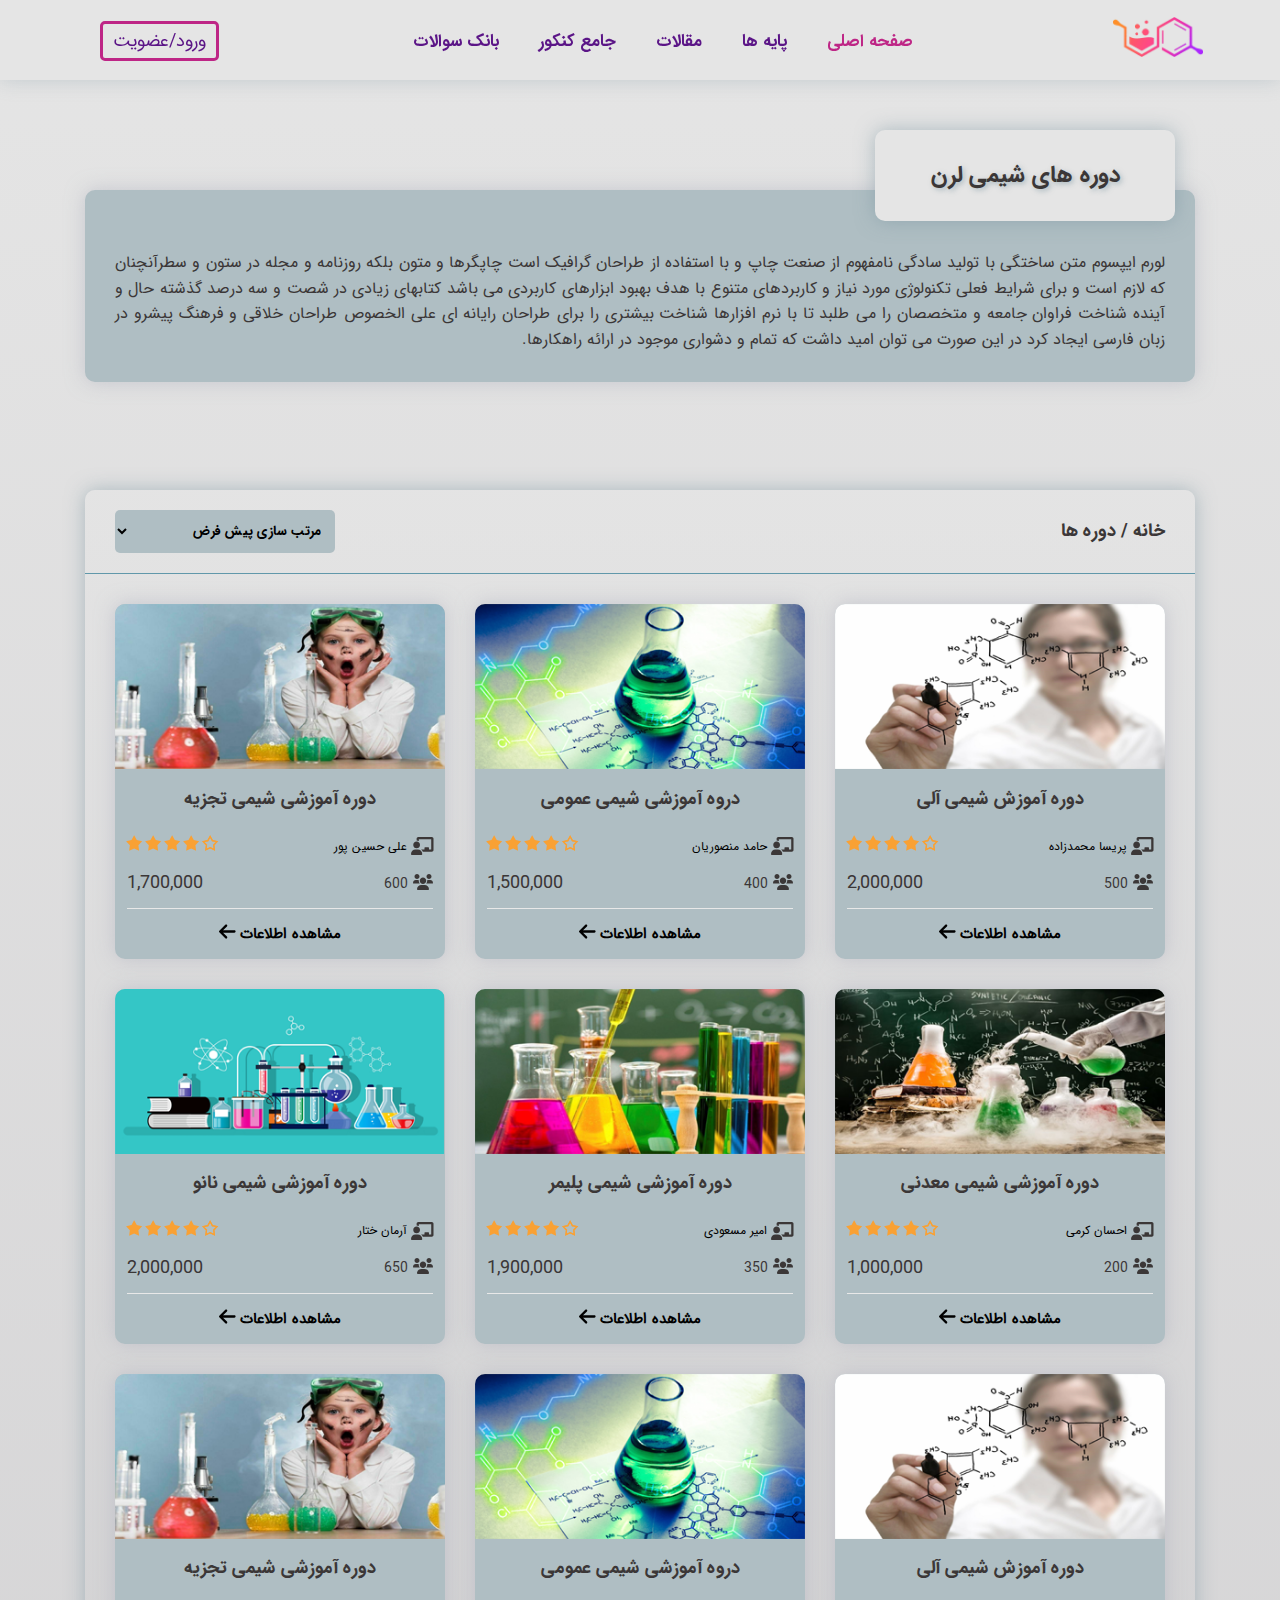
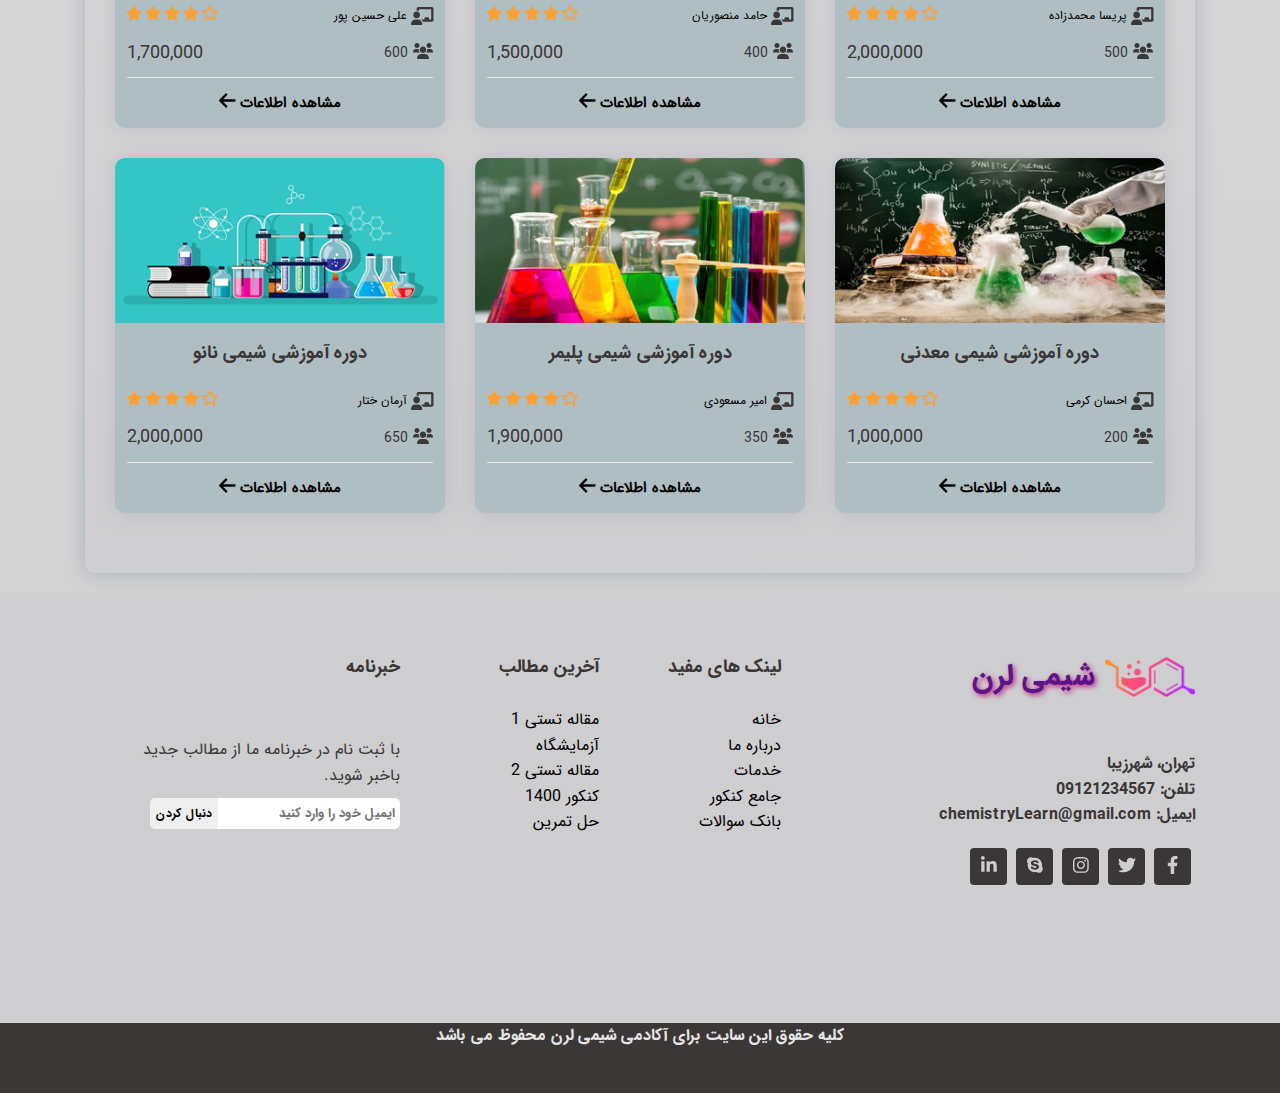
==== commit 1cd68a62: "create articles page" ====
--- a/pages/Courses/Courses.html
+++ b/pages/Courses/Courses.html
@@ -5,20 +5,19 @@
     <meta charset="UTF-8">
     <meta http-equiv="X-UA-Compatible" content="IE=edge">
     <meta name="viewport" content="width=device-width, initial-scale=1.0">
-    <title>Courses</title>
+    <title>شیمی لرن</title>
     <link rel="icon" type="image/png" href="../../img/chemistry-logo.png">
     <!-- ======   VENDOR LINKS ====== -->
     <link rel="stylesheet" href="../../vendor/FontAwesome5/all.min.css">
 
     <!-- ======   CSS STYLES ====== -->
     <link rel="stylesheet" href="./Courses.css">
-    <link rel="stylesheet" href="./courses-responsive.css">
 </head>
 
 <body>
 
     <!-- ======   TopBar START ====== -->
-    <div id="topBar" class="topBar">
+    <div id="topBar" class="topBar fixed-top">
         <div class="container">
             <div class="navbar">
                 <div class="logo">
@@ -72,7 +71,6 @@
     <!-- ======   Page-Header FINISH ====== -->
 
     <!-- ======   Category START ====== -->
-
     <section id="category" class="category">
         <div class="container">
             <div class="category-content">
@@ -591,19 +589,7 @@
         </div>
 
     </section>
-    <!-- ======   Category START ====== -->
-
-
-
-
-
-
-
-
-
-
-
-
+    <!-- ======   Category FINISH ====== -->
 
     <!-- ======   FOOTER START ====== -->
     <footer id="footer" class="footer">
@@ -683,10 +669,10 @@
     <!-- ======   FOOTER FINISH ====== -->
 
 
+
+
     <!-- ======   JS VENDOR ====== -->
     <script src="../../vendor/FontAwesome5/all.min.js"></script>
-
-
     <!-- ====== APP.JS VENDOR ====== -->
     <script src="./Courses.js"></script>
 </body>
--- a/pages/Courses/Courses.css
+++ b/pages/Courses/Courses.css
@@ -48,7 +48,7 @@
   direction: rtl;
   background: linear-gradient(
     to bottom,
-    rgba(229, 229, 229, 0.7),
+    rgba(229, 229, 229),
     rgb(206, 205, 207)
   );
   color: var(--SmokyCharcoal-color);
@@ -57,6 +57,14 @@
 /* --------------------------------
 =======   Helper Class   ======
 -------------------------------- */
+.fixed-top {
+  position: fixed;
+  top: 0;
+  right: 0;
+  left: 0;
+  z-index: 1030;
+}
+
 .page-btn {
   color: var(--AmericanViolet-color);
   font-family: "IranSans";
@@ -79,7 +87,7 @@
 .page-header {
   height: 33rem;
   padding-top: 5rem;
-  margin-bottom: 8rem;
+  margin: 8rem 0;
 }
 .page-header .page-header-content {
   position: relative;
@@ -115,7 +123,6 @@
 /* -----------------------------------
 =======   Category Style   =======
 ----------------------------------- */
-
 
 .category .category-content {
   background: linear-gradient(
@@ -232,3 +239,37 @@
   margin-right: 0.5rem;
   font-size: 1.9rem;
 }
+
+
+
+
+
+/* -----------------------------
+=======   Responsive   =======
+----------------------------- */
+
+
+@media (max-width: 1400px) {
+}
+@media (max-width: 1200px) {
+}
+@media (max-width: 992px) {
+}
+
+@media (max-width: 768px) {
+    
+.page-header {
+    height: 38rem;
+    padding-top: 4rem;
+  }
+}
+
+@media (max-width: 576px) {
+    .page-header {
+        height: 48rem;
+        padding-top: 2rem;
+      }
+      .category .category__show {
+        flex-direction: column;
+      }
+}
